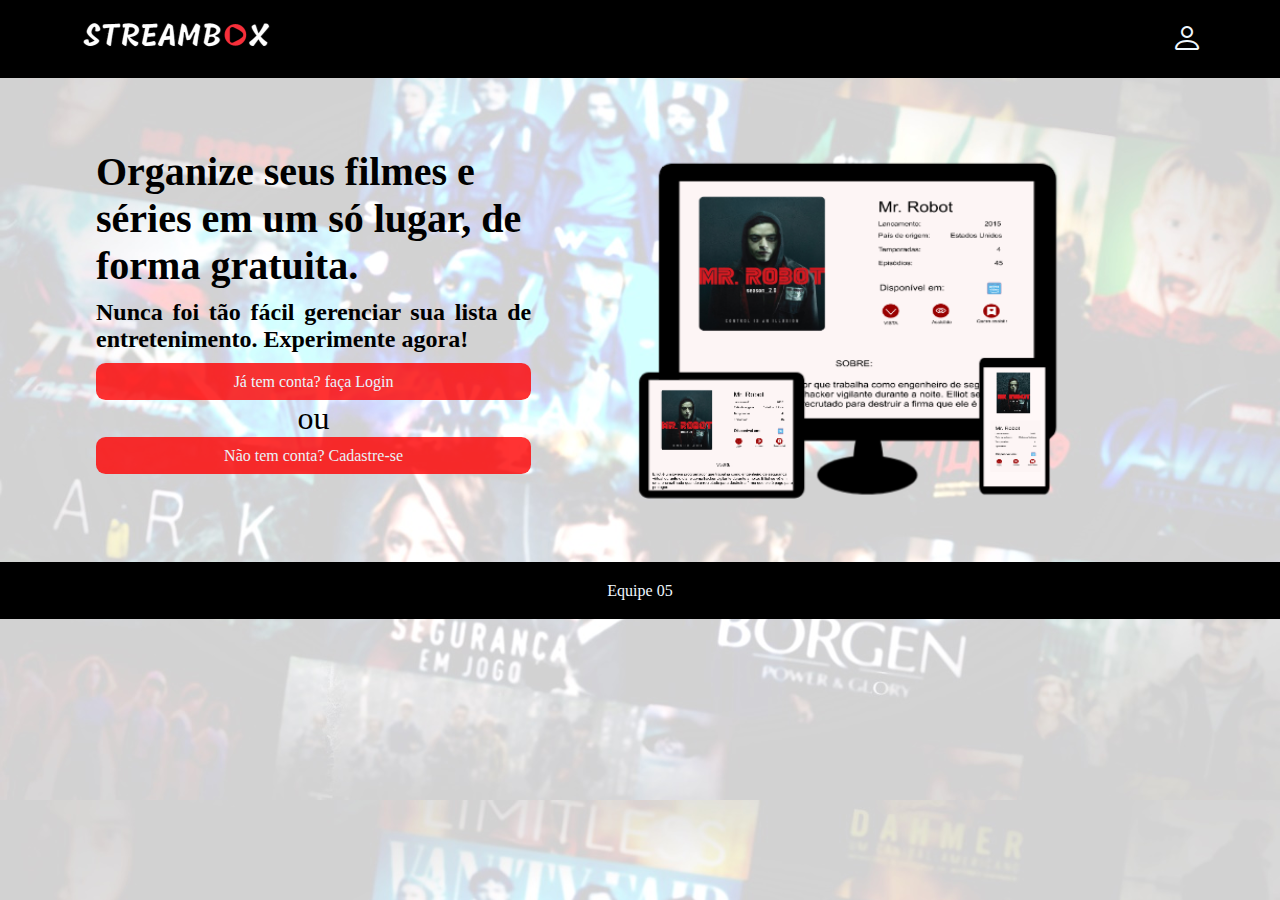
==== index.html @ d83edad6 "index e correcoes" ====
<!DOCTYPE html>
<html lang="en">

<head>
    <meta charset="UTF-8">
    <meta http-equiv="X-UA-Compatible" content="IE=edge">
    <meta name="viewport" content="width=device-width, initial-scale=1.0">
    <title>StreamBox</title>
    <link rel="shortcut icon" href="imagens/icone.ico" type="image/x-icon">
    <!--Fonte Google-->
    <link rel="preconnect" href="https://fonts.googleapis.com">
    <link rel="preconnect" href="https://fonts.gstatic.com" crossorigin>
    <link href="https://fonts.googleapis.com/css2?family=Mogra&display=swap" rel="stylesheet">
    <link rel="stylesheet" href="css/estilogeral.css">
    <!-- Option 1: Include in HTML -->
    <link rel="stylesheet" href="https://cdn.jsdelivr.net/npm/bootstrap-icons@1.3.0/font/bootstrap-icons.css">

</head>

<body>

    <header class="navegacao">
        <div class="logo">
            <a href="index.html"><img src="imagens/logo.png" alt="" srcset=""></a>
            <a href="login.html"><i class="bi bi-person"></i></a>
        </div>
    </header>


    <section class="container-index">
        <div>
            <h2>Organize seus filmes e séries em um só lugar, de forma gratuita.
            </h2>
            <h3>
                Nunca foi tão fácil gerenciar sua lista de entretenimento. Experimente agora!
            </h3>
            <div class="botoes">
                <a href="login.html" class="btn">Já tem conta? faça Login</a>
                <p>ou</p>
                <a href="cadastro.html" class="btn">Não tem conta? Cadastre-se</a>
            </div>
        </div>
        <div>
            <img src="imagens/telas in.png" alt="">
        </div>
    </section>

    <footer>
        <p>Equipe 05</p>
    </footer>
</body>

</html>
---- css/estilogeral.css ----
* {
    margin: 0;
    padding: 0;
    color: aliceblue;
}

body {
    background-image: url(../imagens/newcapahome.jpeg);
    background-size: cover;
}

.navegacao {
    background-color: black;
}

.logo {
    display: flex;
    justify-content: space-between;
    align-items: center;
    
    margin: 0 6%;
}

.logo i {
    font-size: 2rem;
}

.logo img {
    width: 50%;
    padding: 1rem 0;
}

/* .navegacao nav{
    background-color: red;
    justify-content: space-between;
    text-align: center;
    padding: .6rem;
}
.navegacao nav a{
    color: black;
    margin: 0 3%;
} */
.container-index {
    padding: 2rem;
    width: 85%;
    display: grid;
    grid-template-columns: 40% 60%;
    margin: 3% auto;
    margin-bottom: 0%;
    max-height: 100vh;
}

.container-index img {
    margin-left: 10%;
    width: 80%;
}

.container-index h2 {
       font-size: 40px;
       margin-bottom: 10px;
    color: rgb(0, 0, 0);
    /* -webkit-text-stroke: 2px #070606; */
}

.container-index h3 {
    color: black;
    font-size: 1.5rem;
    text-align: justify;
}

.botoes {
    margin-top: .6rem;
    display: grid;
    width: 100%;
}

.botoes p {
    text-align: center;
    color: black;
    font-size: 2rem;
}

.btn {
    text-align: center;
    background-color: red;
    width: 100%;
    padding: .6rem 0;
    border-radius: .6rem;
    opacity: .8;
    transition: .6s;
    text-decoration: none;
}

.btn:hover {
    background-color: black;
    opacity: 1;
}

footer {
    text-align: center;
    padding: 1.2rem;
    background-color: black;
    color: #fff;
}
@media screen and (max-width: 900px){
    .container-index{
        display: block;
    }
    .container-index img{
        margin-top: 2rem;
    }
}
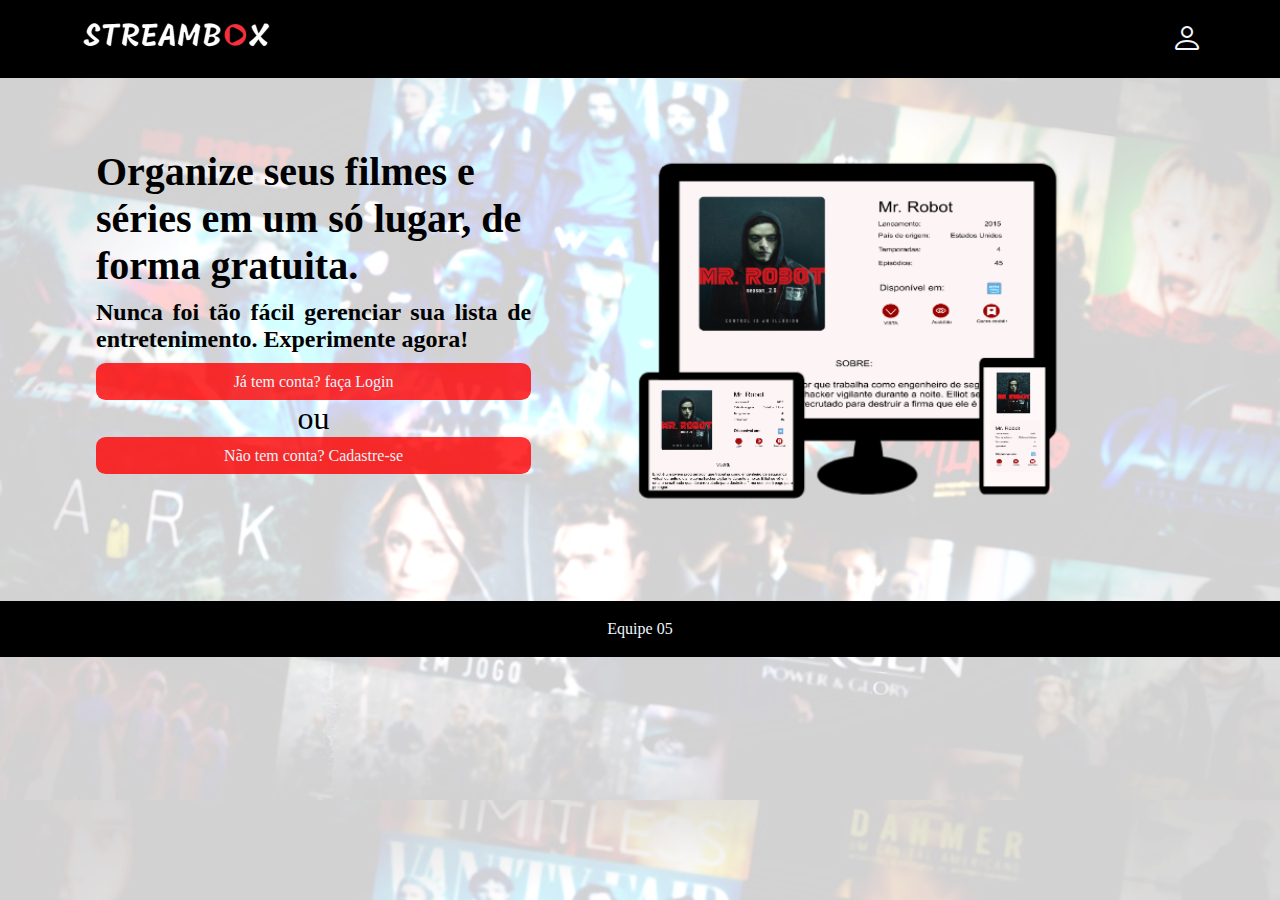
==== commit 4c5ed163: "correções e nova tela" ====
--- a/index.html
+++ b/index.html
@@ -11,7 +11,7 @@
     <link rel="preconnect" href="https://fonts.googleapis.com">
     <link rel="preconnect" href="https://fonts.gstatic.com" crossorigin>
     <link href="https://fonts.googleapis.com/css2?family=Mogra&display=swap" rel="stylesheet">
-    <link rel="stylesheet" href="css/estilogeral.css">
+    <link rel="stylesheet" href="css/home.css">
     <!-- Option 1: Include in HTML -->
     <link rel="stylesheet" href="https://cdn.jsdelivr.net/npm/bootstrap-icons@1.3.0/font/bootstrap-icons.css">
 
@@ -22,26 +22,29 @@
     <header class="navegacao">
         <div class="logo">
             <a href="index.html"><img src="imagens/logo.png" alt="" srcset=""></a>
-            <a href="login.html"><i class="bi bi-person"></i></a>
+            <a href="login.html"><i class="bi bi-person" data-tooltip="login">
+            </i></a>
         </div>
     </header>
 
 
-    <section class="container-index">
-        <div>
-            <h2>Organize seus filmes e séries em um só lugar, de forma gratuita.
-            </h2>
-            <h3>
-                Nunca foi tão fácil gerenciar sua lista de entretenimento. Experimente agora!
-            </h3>
-            <div class="botoes">
-                <a href="login.html" class="btn">Já tem conta? faça Login</a>
-                <p>ou</p>
-                <a href="cadastro.html" class="btn">Não tem conta? Cadastre-se</a>
+    <section class="container">
+        <div class="home-area">
+            <div>
+                <h2>Organize seus filmes e séries em um só lugar, de forma gratuita.
+                </h2>
+                <h3>
+                    Nunca foi tão fácil gerenciar sua lista de entretenimento. Experimente agora!
+                </h3>
+                <div class="botoes">
+                    <a href="login.html" class="btn">Já tem conta? faça Login</a>
+                    <p>ou</p>
+                    <a href="cadastro.html" class="btn">Não tem conta? Cadastre-se</a>
+                </div>
             </div>
-        </div>
-        <div>
-            <img src="imagens/telas in.png" alt="">
+            <div>
+                <img src="imagens/telas in.png" alt="">
+            </div>
         </div>
     </section>
 
--- a/css/home.css
+++ b/css/home.css
@@ -0,0 +1,146 @@
+* {
+    margin: 0;
+    padding: 0;
+    color: aliceblue;
+}
+
+body {
+    background-image: url(../imagens/newcapahome.jpeg);
+    background-size: cover;
+}
+
+.navegacao {
+    background-color: black;
+}
+
+.logo {
+    display: flex;
+    justify-content: space-between;
+    align-items: center;
+
+    margin: 0 6%;
+}
+
+.logo i {
+    font-size: 2rem;
+    transition: .5s;
+}
+
+.logo i:hover {
+    color: red;
+}
+
+.logo img {
+    width: 50%;
+    padding: 1rem 0;
+}
+
+/* .navegacao nav{
+    background-color: red;
+    justify-content: space-between;
+    text-align: center;
+    padding: .6rem;
+}
+.navegacao nav a{
+    color: black;
+    margin: 0 3%;
+} */
+.container {
+    padding: 2rem;
+    width: 85%;
+    margin: 3% auto;
+
+}
+
+.home-area {
+
+    display: grid;
+    grid-template-columns: 40% 60%;
+
+
+}
+
+.home-area img {
+    margin-left: 10%;
+    width: 80%;
+}
+
+.home-area h2 {
+    font-size: 40px;
+    margin-bottom: 10px;
+    color: rgb(0, 0, 0);
+    /* -webkit-text-stroke: 2px #070606; */
+}
+
+.home-area h3 {
+    color: black;
+    font-size: 1.5rem;
+    text-align: justify;
+}
+
+.botoes {
+    margin-top: .6rem;
+    display: grid;
+    width: 100%;
+}
+
+.botoes p {
+    text-align: center;
+    color: black;
+    font-size: 2rem;
+}
+
+.btn {
+    text-align: center;
+    background-color: red;
+    width: 100%;
+    padding: .6rem 0;
+    border-radius: .6rem;
+    opacity: .8;
+    transition: .6s;
+    text-decoration: none;
+}
+
+.btn:hover {
+    background-color: black;
+    opacity: 1;
+}
+
+[data-tooltip] {
+    position: relative;
+}
+
+[data-tooltip]:after {
+    display: none;
+    position: absolute;
+    padding: 5px;
+    border-radius: 3px;
+    content: attr(data-tooltip);
+    white-space: nowrap;
+    font-size: 1rem;
+    background-color: rgb(12, 12, 12);
+    color: red;
+}
+
+[data-tooltip]:hover:after {
+    display: block;
+}
+
+footer {
+    text-align: center;
+    padding: 1.2rem;
+    background-color: black;
+    color: #fff;
+
+}
+
+@media screen and (max-width: 900px) {
+    .home-area {
+        display: block;
+    }
+
+    .home-area img {
+        margin-top: 2rem;
+    }
+
+}